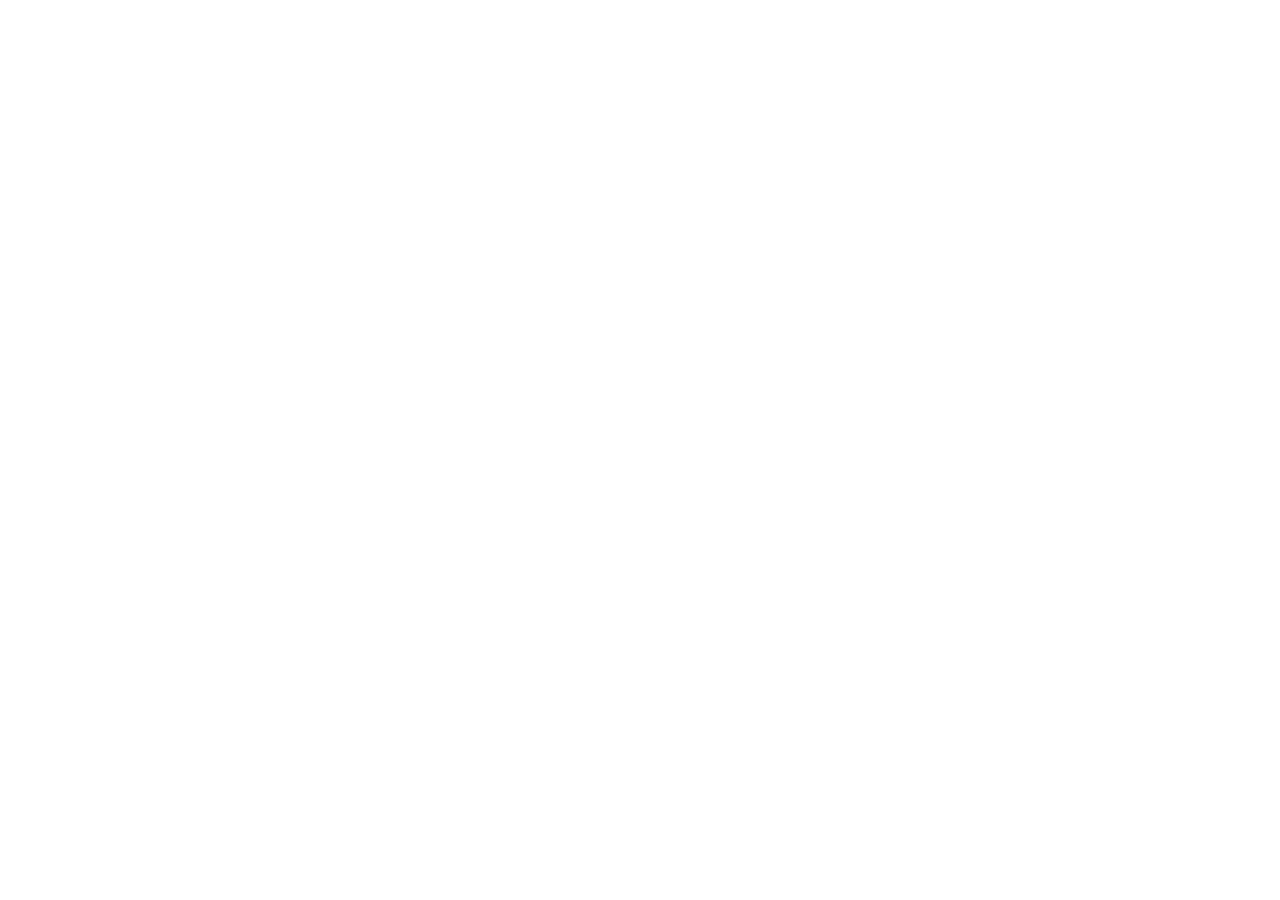
==== Faye-cheikh Ahmadou tidiane-AfriTalent/about.html @ 49d23780 "Init : création du dépôt, arborescence des fichiers et structure HTML de base" ====
<!DOCTYPE html>
<html lang="fr">
<head>
<meta charset="UTF-8">
<meta name="viewport" content="width=device-width, initial-scale=1.0">
<title>AfriTalent — Accueil</title>
<!-- Bootstrap 5 via CDN : feuille de style -->
<link
href="https://cdn.jsdelivr.net/npm/bootstrap@5.3.0/dist/css/bootstrap.min.css"
rel="stylesheet">
<!-- Votre feuille de style personnelle -->
<link rel="stylesheet" href="css/style.css">
</head>
<body>
<!-- Le contenu de la page sera ajoute ici -->
<!-- Bootstrap 5 via CDN : script JavaScript -->
<script
src="https://cdn.jsdelivr.net/npm/bootstrap@5.3.0/dist/js/bootstrap.bundle.min.js"
></script>
<!-- Votre script JavaScript -->
<script src="js/main.js"></script>
</body>
</html>
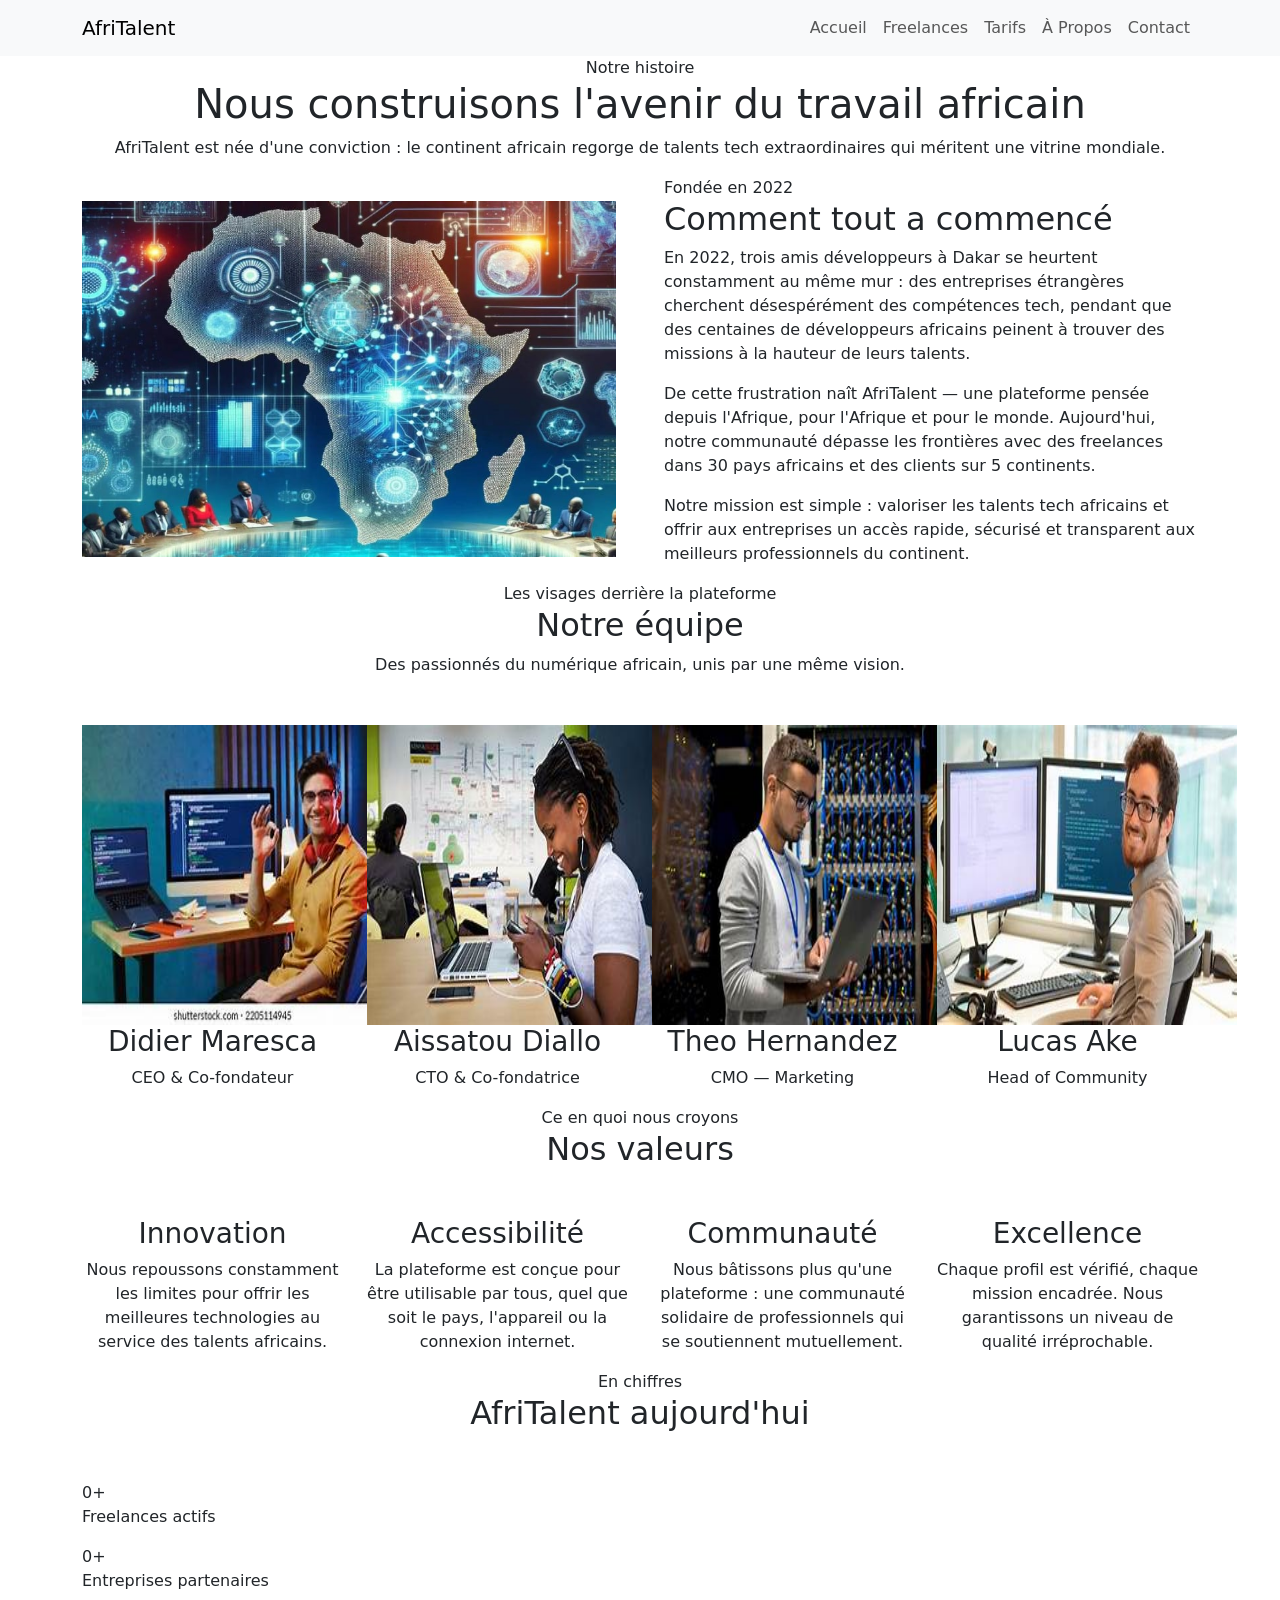
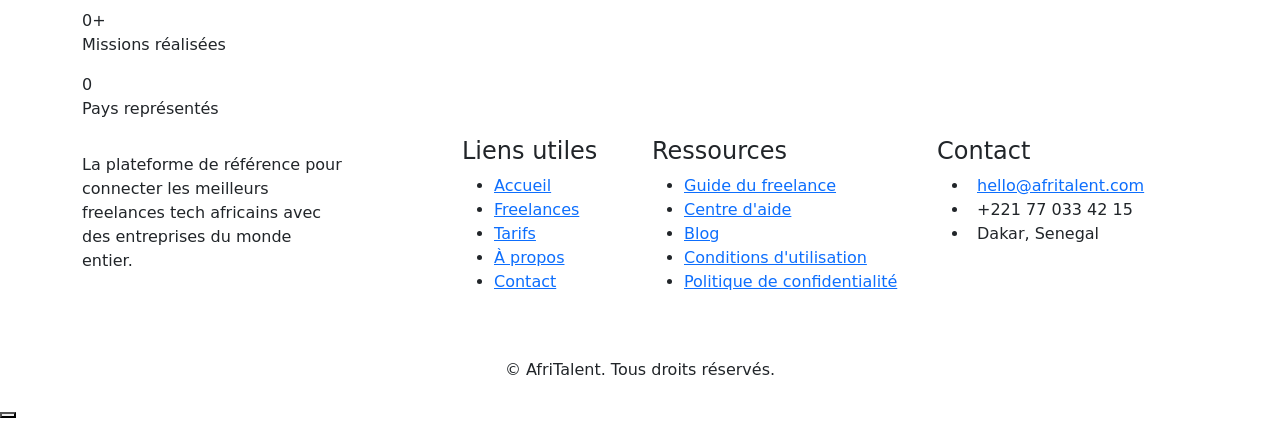
==== commit af159ed0: "HTML : structure complète des 5 pages avec sections et contenu texte" ====
--- a/Faye-cheikh Ahmadou tidiane-AfriTalent/about.html
+++ b/Faye-cheikh Ahmadou tidiane-AfriTalent/about.html
@@ -19,5 +19,250 @@
 ></script>
 <!-- Votre script JavaScript -->
 <script src="js/main.js"></script>
+<header>
+    <nav class="navbar navbar-expand-lg navbar-light bg-light">
+        <div class="container">
+            <a class="navbar-brand" href="index.html">AfriTalent</a>
+            <button class="navbar-toggler" type="button" data-bs-toggle="collapse" data-bs-target="#navbarNav">
+                <span class="navbar-toggler-icon"></span>
+            </button>
+            <div class="collapse navbar-collapse" id="navbarNav">
+                <ul class="navbar-nav ms-auto">
+                    <li class="nav-item"><a class="nav-link" href="index.html">Accueil</a></li>
+                    <li class="nav-item"><a class="nav-link" href="freelances.html">Freelances</a></li>
+                    <li class="nav-item"><a class="nav-link" href="tarifs.html">Tarifs</a></li>
+                    <li class="nav-item"><a class="nav-link" href="about.html">À Propos</a></li>
+                    <li class="nav-item"><a class="nav-link" href="contact.html">Contact</a></li>
+                </ul>
+            </div>
+        </div>
+    </nav>
+</header>
+</body>
+</html> 
+
+
+  
+
+  <main>
+
+    <section class="page-hero fade-section" aria-label="En-tête de la page à propos">
+      <div class="container text-center">
+        <span class="section-tag">Notre histoire</span>
+        <h1 class="page-title">Nous construisons <span class="highlight">l'avenir</span> du travail africain</h1>
+        <p class="page-subtitle">AfriTalent est née d'une conviction : le continent africain regorge de talents tech extraordinaires qui méritent une vitrine mondiale.</p>
+      </div>
+    </section>
+
+    <section class="section-story fade-section" aria-label="Histoire d'AfriTalent">
+      <div class="container">
+        <div class="row align-items-center g-5">
+          <div class="col-lg-6">
+            <img src="images/intelligence-artificielle-en-Afrique.jpg" alt="L'équipe fondatrice AfriTalent réunie à Abidjan" class="img-fluid about-img" />
+          </div>
+          <div class="col-lg-6">
+            <span class="section-tag">Fondée en 2022</span>
+            <h2 class="section-title">Comment tout a commencé</h2>
+            <p>En 2022, trois amis développeurs à Dakar se heurtent constamment au même mur : des entreprises étrangères cherchent désespérément des compétences tech, pendant que des centaines de développeurs africains peinent à trouver des missions à la hauteur de leurs talents.</p>
+            <p class="mt-3">De cette frustration naît AfriTalent — une plateforme pensée depuis l'Afrique, pour l'Afrique et pour le monde. Aujourd'hui, notre communauté dépasse les frontières avec des freelances dans 30 pays africains et des clients sur 5 continents.</p>
+            <p class="mt-3">Notre mission est simple : valoriser les talents tech africains et offrir aux entreprises un accès rapide, sécurisé et transparent aux meilleurs professionnels du continent.</p>
+          </div>
+        </div>
+      </div>
+    </section>
+
+    <section class="section-team fade-section" aria-label="L'équipe AfriTalent">
+      <div class="container">
+        <div class="section-header text-center mb-5">
+          <span class="section-tag">Les visages derrière la plateforme</span>
+          <h2 class="section-title">Notre équipe</h2>
+          <p class="section-subtitle">Des passionnés du numérique africain, unis par une même vision.</p>
+        </div>
+
+        <div class="row g-4 justify-content-center">
+
+          <div class="col-12 col-sm-6 col-lg-3">
+            <article class="team-card text-center">
+              <img src="images/OIP (3).jpg"width="300" height="300" alt="Photo de Didier Maresca, CEO" class="team-avatar" />
+              <h3 class="team-name">Didier Maresca</h3>
+              <p class="team-role">CEO & Co-fondateur</p>
+              <div class="team-socials d-flex justify-content-center gap-2 mt-2">
+                <a href="#" aria-label="LinkedIn de Didier Kouassi"><i class="bi bi-linkedin"></i></a>
+                <a href="#" aria-label="Twitter de Didier Kouassi"><i class="bi bi-twitter-x"></i></a>
+              </div>
+            </article>
+          </div>
+
+          <div class="col-12 col-sm-6 col-lg-3">
+            <article class="team-card text-center">
+              <img src="images/OIP (10).jpg"width="300" height="300" alt="Photo de Aissatou Diallo, CTO" class="team-avatar" />
+              <h3 class="team-name">Aissatou Diallo</h3>
+              <p class="team-role">CTO & Co-fondatrice</p>
+              <div class="team-socials d-flex justify-content-center gap-2 mt-2">
+                <a href="#" aria-label="LinkedIn de Aissatou Diallo"><i class="bi bi-linkedin"></i></a>
+                <a href="#" aria-label="Github de Aissatou Diallo"><i class="bi bi-github"></i></a>
+              </div>
+            </article>
+          </div>
+
+          <div class="col-12 col-sm-6 col-lg-3">
+            <article class="team-card text-center">
+              <img src="images/OIP.jpg"width="300" height="300" alt="Photo de Theo Hernandez, CMO" class="team-avatar" />
+              <h3 class="team-name"> Theo Hernandez</h3>
+              <p class="team-role">CMO — Marketing</p>
+              <div class="team-socials d-flex justify-content-center gap-2 mt-2">
+                <a href="#" aria-label="LinkedIn de Youssef El Amrani"><i class="bi bi-linkedin"></i></a>
+                <a href="#" aria-label="Twitter de Youssef El Amrani"><i class="bi bi-twitter-x"></i></a>
+              </div>
+            </article>
+          </div>
+
+          <div class="col-12 col-sm-6 col-lg-3">
+            <article class="team-card text-center">
+              <img src="images/OIP (9).jpg"width="300" height="300" alt="Photo de Lucas Ake, Head of Community" class="team-avatar" />
+              <h3 class="team-name">Lucas Ake</h3>
+              <p class="team-role">Head of Community</p>
+              <div class="team-socials d-flex justify-content-center gap-2 mt-2">
+                <a href="#" aria-label="LinkedIn de Grace Atieno"><i class="bi bi-linkedin"></i></a>
+                <a href="#" aria-label="Instagram de Grace Atieno"><i class="bi bi-instagram"></i></a>
+              </div>
+            </article>
+          </div>
+
+        </div>
+      </div>
+    </section>
+
+    <section class="section-values fade-section" aria-label="Nos valeurs">
+      <div class="container">
+        <div class="section-header text-center mb-5">
+          <span class="section-tag">Ce en quoi nous croyons</span>
+          <h2 class="section-title">Nos valeurs</h2>
+        </div>
+
+        <div class="row g-4">
+          <div class="col-12 col-md-6 col-lg-3">
+            <article class="value-card text-center">
+              <div class="value-icon"><i class="bi bi-lightbulb"></i></div>
+              <h3 class="value-title">Innovation</h3>
+              <p class="value-desc">Nous repoussons constamment les limites pour offrir les meilleures technologies au service des talents africains.</p>
+            </article>
+          </div>
+          <div class="col-12 col-md-6 col-lg-3">
+            <article class="value-card text-center">
+              <div class="value-icon"><i class="bi bi-universal-access"></i></div>
+              <h3 class="value-title">Accessibilité</h3>
+              <p class="value-desc">La plateforme est conçue pour être utilisable par tous, quel que soit le pays, l'appareil ou la connexion internet.</p>
+            </article>
+          </div>
+          <div class="col-12 col-md-6 col-lg-3">
+            <article class="value-card text-center">
+              <div class="value-icon"><i class="bi bi-people"></i></div>
+              <h3 class="value-title">Communauté</h3>
+              <p class="value-desc">Nous bâtissons plus qu'une plateforme : une communauté solidaire de professionnels qui se soutiennent mutuellement.</p>
+            </article>
+          </div>
+          <div class="col-12 col-md-6 col-lg-3">
+            <article class="value-card text-center">
+              <div class="value-icon"><i class="bi bi-trophy"></i></div>
+              <h3 class="value-title">Excellence</h3>
+              <p class="value-desc">Chaque profil est vérifié, chaque mission encadrée. Nous garantissons un niveau de qualité irréprochable.</p>
+            </article>
+          </div>
+        </div>
+      </div>
+    </section>
+
+    <section class="section-numbers fade-section" aria-label="Chiffres clés AfriTalent">
+      <div class="container">
+        <div class="section-header text-center mb-5">
+          <span class="section-tag">En chiffres</span>
+          <h2 class="section-title">AfriTalent aujourd'hui</h2>
+        </div>
+
+        <div class="bento-grid bento-numbers">
+          <div class="bento-card bento-stat">
+            <i class="bi bi-people-fill bento-stat-icon"></i>
+            <span class="stat-number" data-target="2500">0</span><span class="stat-plus">+</span>
+            <p class="bento-stat-label">Freelances actifs</p>
+          </div>
+          <div class="bento-card bento-stat">
+            <i class="bi bi-building bento-stat-icon"></i>
+            <span class="stat-number" data-target="800">0</span><span class="stat-plus">+</span>
+            <p class="bento-stat-label">Entreprises partenaires</p>
+          </div>
+          <div class="bento-card bento-stat bento-stat-large">
+            <i class="bi bi-check2-circle bento-stat-icon"></i>
+            <span class="stat-number" data-target="12000">0</span><span class="stat-plus">+</span>
+            <p class="bento-stat-label">Missions réalisées</p>
+          </div>
+          <div class="bento-card bento-stat">
+            <i class="bi bi-globe-africa bento-stat-icon"></i>
+            <span class="stat-number" data-target="30">0</span>
+            <p class="bento-stat-label">Pays représentés</p>
+          </div>
+        </div>
+
+      </div>
+    </section>
+
+  </main>
+
+  <footer class="site-footer" aria-label="Pied de page">
+    <div class="container">
+      <div class="row g-4">
+        <div class="col-12 col-md-6 col-lg-3">
+          <div class="footer-brand d-flex align-items-center gap-2 mb-3">
+            
+          </div>
+          <p class="footer-desc">La plateforme de référence pour connecter les meilleurs freelances tech africains avec des entreprises du monde entier.</p>
+          <div class="social-links d-flex gap-3 mt-3">
+            <a href="#" aria-label="Twitter AfriTalent"><i class="bi bi-twitter-x"></i></a>
+            <a href="#" aria-label="LinkedIn AfriTalent"><i class="bi bi-linkedin"></i></a>
+            <a href="#" aria-label="Instagram AfriTalent"><i class="bi bi-instagram"></i></a>
+            <a href="#" aria-label="Facebook AfriTalent"><i class="bi bi-facebook"></i></a>
+          </div>
+        </div>
+        <div class="col-6 col-lg-2 offset-lg-1">
+          <h4 class="footer-heading">Liens utiles</h4>
+          <ul class="footer-links">
+            <li><a href="index.html">Accueil</a></li>
+            <li><a href="freelances.html">Freelances</a></li>
+            <li><a href="tarifs.html">Tarifs</a></li>
+            <li><a href="about.html">À propos</a></li>
+            <li><a href="contact.html">Contact</a></li>
+          </ul>
+        </div>
+        <div class="col-6 col-lg-3">
+          <h4 class="footer-heading">Ressources</h4>
+          <ul class="footer-links">
+            <li><a href="#">Guide du freelance</a></li>
+            <li><a href="#">Centre d'aide</a></li>
+            <li><a href="#">Blog</a></li>
+            <li><a href="#">Conditions d'utilisation</a></li>
+            <li><a href="#">Politique de confidentialité</a></li>
+          </ul>
+        </div>
+        <div class="col-12 col-lg-3">
+          <h4 class="footer-heading">Contact</h4>
+          <ul class="footer-contact">
+            <li><i class="bi bi-envelope me-2"></i><a href="mailto:hello@afritalent.com">hello@afritalent.com</a></li>
+            <li><i class="bi bi-telephone me-2"></i>+221 77 033 42 15</li>
+            <li><i class="bi bi-geo-alt me-2"></i>Dakar, Senegal</li>
+          </ul>
+        </div>
+      </div>
+      <div class="footer-bottom text-center mt-4 pt-4">
+        <p>&copy; <span id="currentYear"></span> AfriTalent. Tous droits réservés.</p>
+      </div>
+    </div>
+  </footer>
+
+  <button id="backToTop" class="btn-back-top" aria-label="Retour en haut de page">
+    <i class="bi bi-arrow-up"></i>
+  </button>
+
+  <script src="https://cdn.jsdelivr.net/npm/bootstrap@5.3.3/dist/js/bootstrap.bundle.min.js"></script>
+  <script src="js/main.js"></script>
 </body>
 </html>
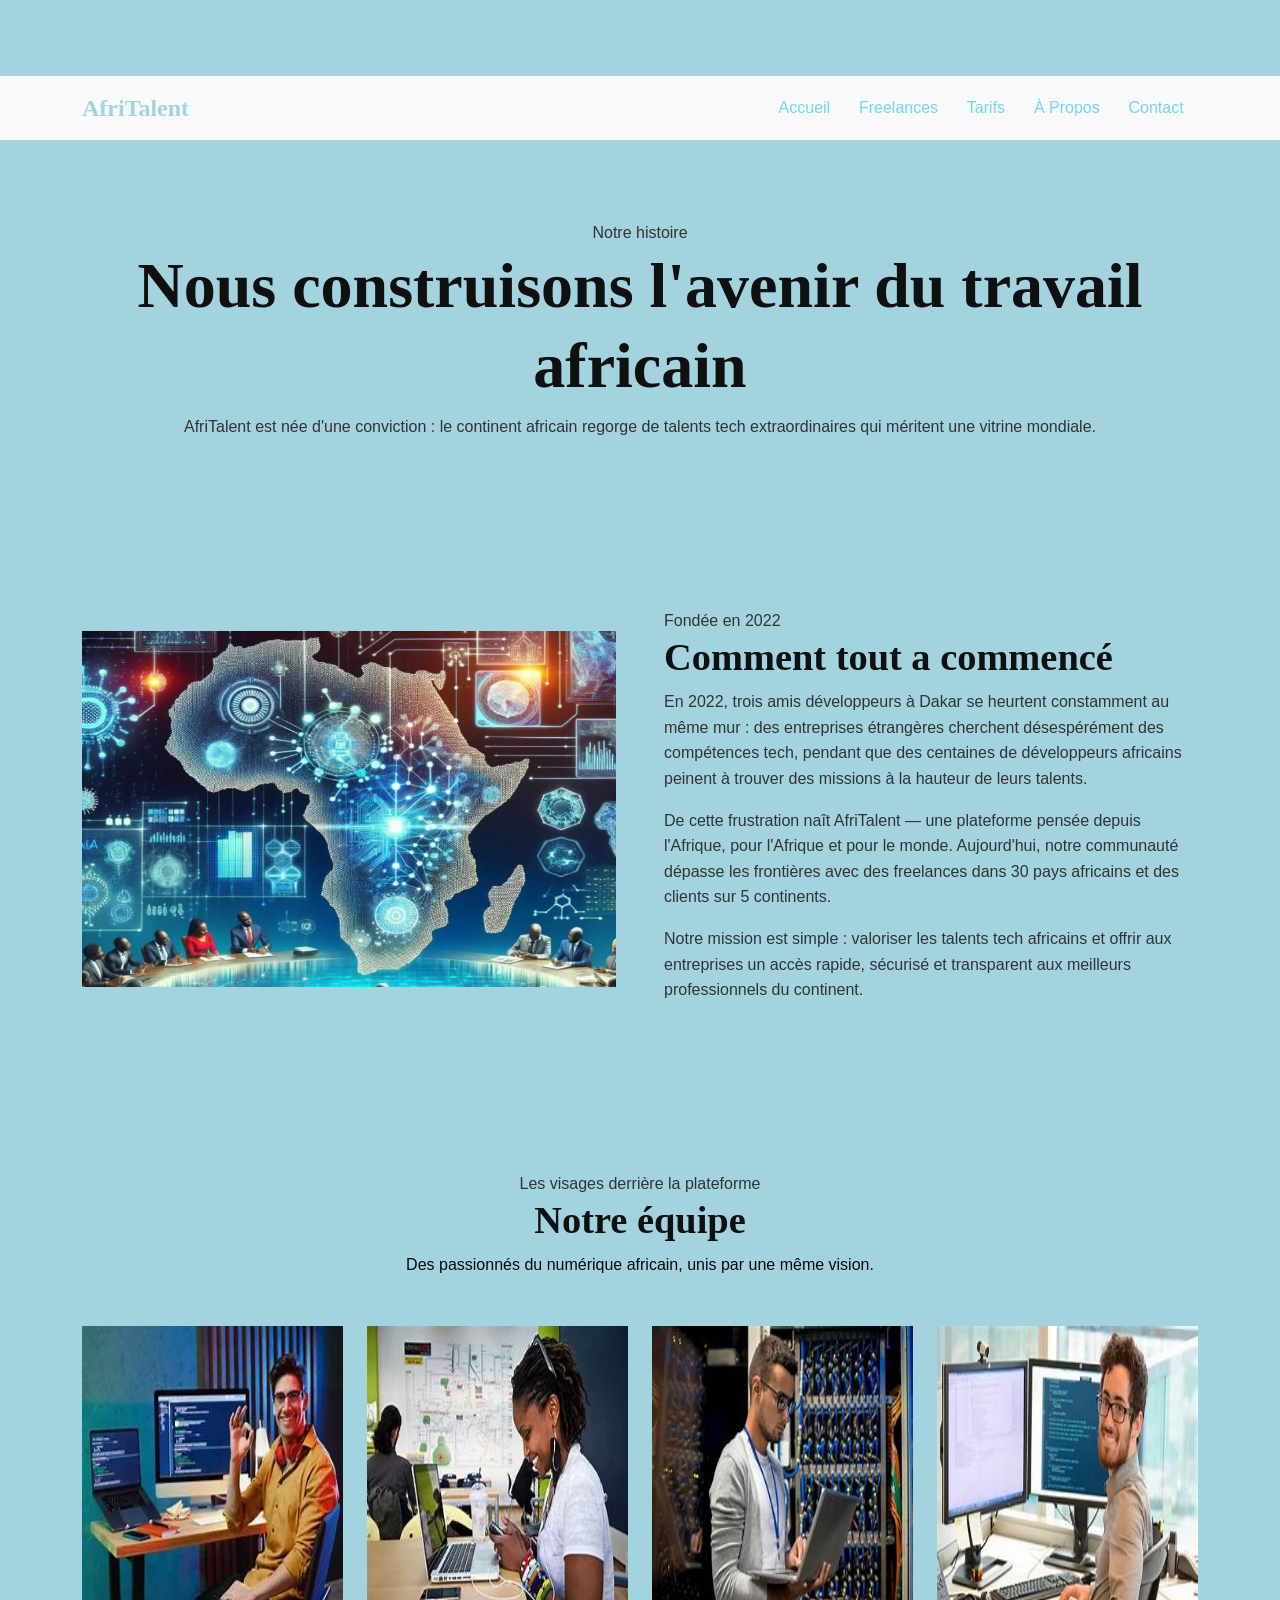
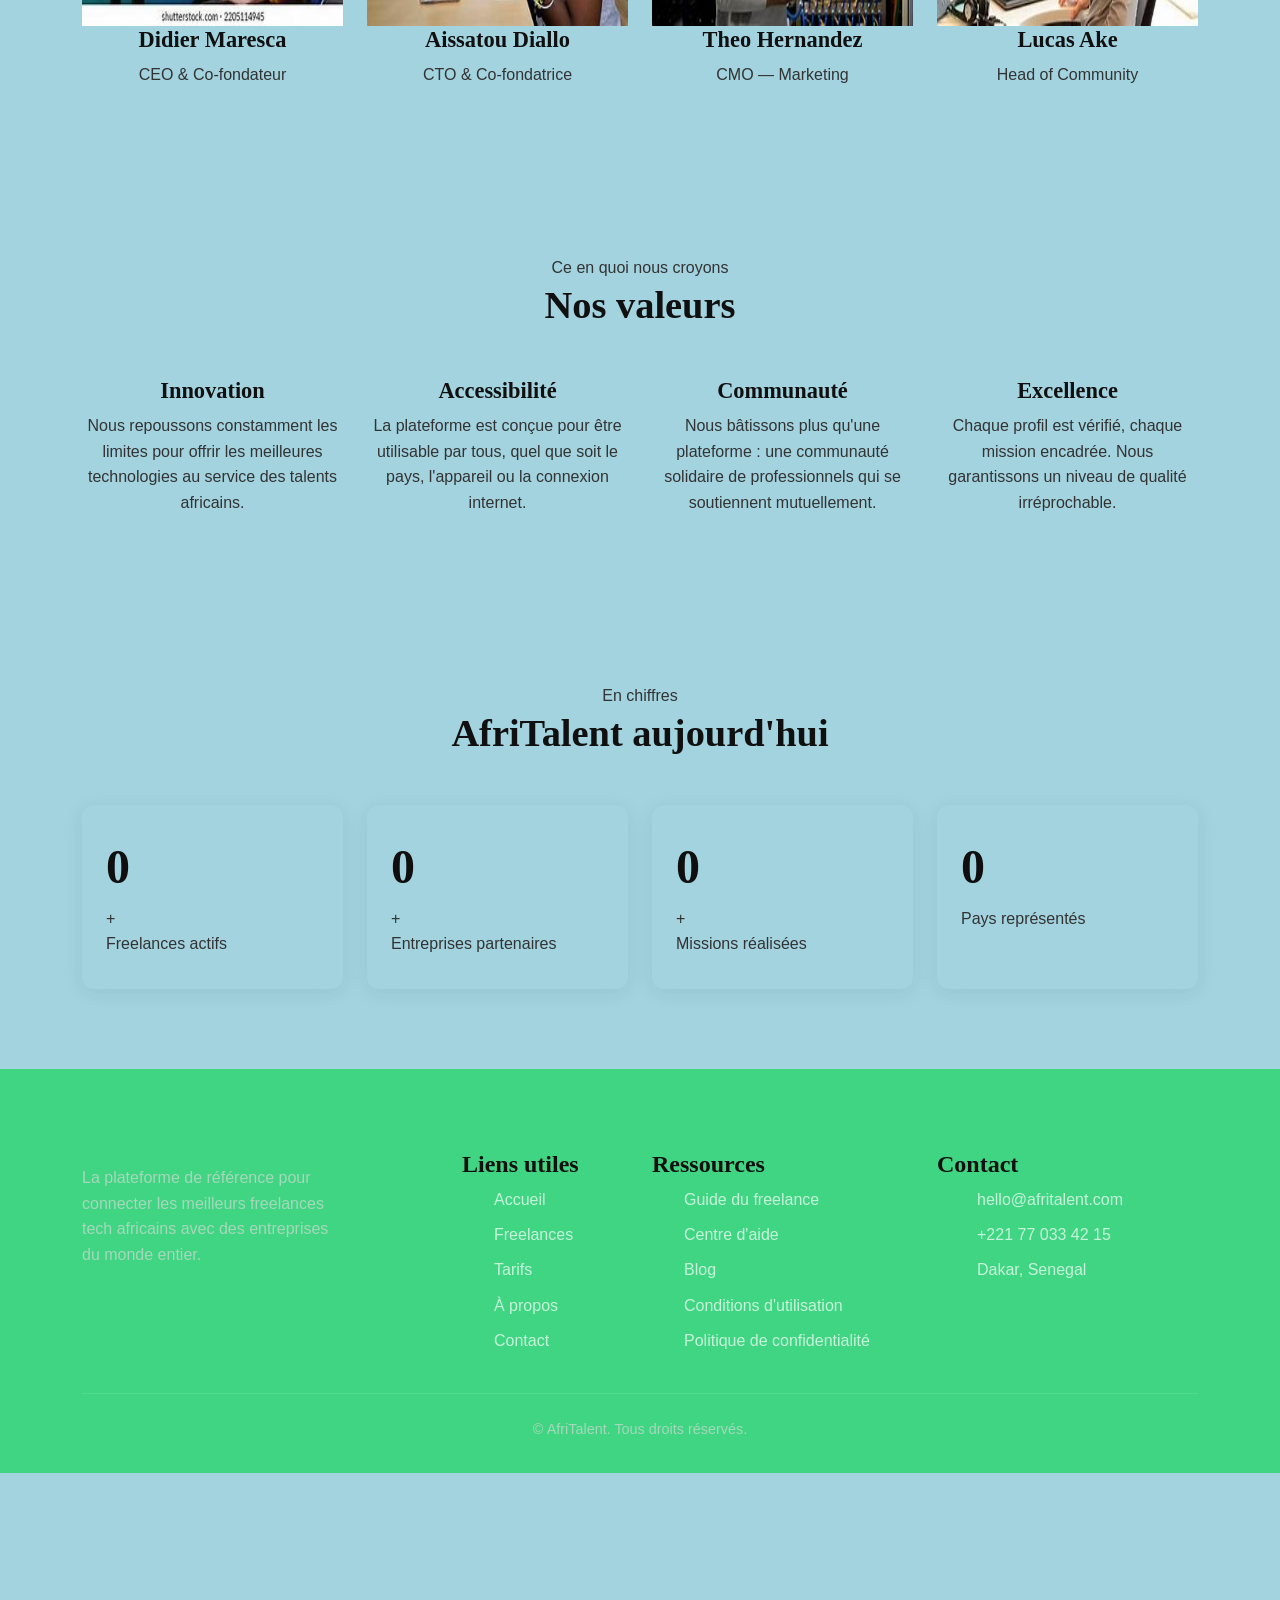
==== commit ca7d28ce: "JS : compteurs animés au scroll et animations fade-in des sections" ====
--- a/Faye-cheikh Ahmadou tidiane-AfriTalent/about.html
+++ b/Faye-cheikh Ahmadou tidiane-AfriTalent/about.html
@@ -264,5 +264,7 @@
 
   <script src="https://cdn.jsdelivr.net/npm/bootstrap@5.3.3/dist/js/bootstrap.bundle.min.js"></script>
   <script src="js/main.js"></script>
+
+  <section id="how-it-works" class="fade-in-section" aria-label="Comment fonctionne AfriTalent"></section>
 </body>
 </html>
--- a/Faye-cheikh Ahmadou tidiane-AfriTalent/css/style.css
+++ b/Faye-cheikh Ahmadou tidiane-AfriTalent/css/style.css
@@ -0,0 +1,737 @@
+
+* {
+  margin: 0;
+  padding: 0;
+  box-sizing: border-box;
+}
+:root {
+
+  --color-primary: #111010;        
+  --color-primary-dark: #16395A;   
+  --color-secondary: #0f0f0f;      
+  --color-dark: #40d583;           
+  --color-light: #4d7bc0;          
+  
+  --color-white: #a2d3df;
+  --color-text: #333333;           
+  --color-text-light: #0a0a0a;     
+
+  
+  --font-heading: 'Playfair Display', serif;   
+  --font-body: 'Inter', sans-serif;            
+
+  
+  --spacing-sm: 0.5rem;
+  --spacing-md: 1.5rem;
+  --spacing-lg: 3rem;
+  --spacing-xl: 5rem;
+
+  
+  --radius: 12px;
+  --transition-speed: 0.3s ease;
+
+ 
+  --shadow-soft: 0 4px 20px rgba(20, 33, 61, 0.08);
+}
+
+
+html {
+  scroll-behavior: smooth; 
+}
+
+img {
+  max-width: 100%;
+  display: block;
+}
+
+
+
+body {
+  font-family: var(--font-body);
+  color: var(--color-text);
+  background-color: var(--color-white);
+  line-height: 1.6;
+  
+  padding-top: 76px;
+}
+
+
+
+
+h1, h2, h3, h4, h5, h6 {
+  font-family: var(--font-heading);
+  color: var(--color-primary);
+  font-weight: 700;
+  line-height: 1.25;
+  margin-bottom: var(--spacing-sm);
+}
+
+h1 {
+  font-size: clamp(2.5rem, 5vw, 4rem); 
+  font-weight: 800;
+}
+
+h2 {
+  font-size: clamp(1.8rem, 3vw, 2.5rem);
+}
+
+h3 {
+  font-size: 1.4rem;
+}
+
+p {
+  color: var(--color-text);
+  margin-bottom: var(--spacing-sm);
+}
+
+a {
+  text-decoration: none;
+  color: var(--color-primary);
+  transition: color var(--transition-speed);
+}
+
+a:hover {
+  color: var(--color-secondary);
+}
+
+
+.section-title {
+  margin-bottom: var(--spacing-sm);
+}
+
+.section-subtitle {
+  color: var(--color-text-light);
+  font-family: var(--font-body);
+  margin-bottom: var(--spacing-lg);
+}
+
+
+
+section {
+  padding: var(--spacing-xl) 0;
+}
+
+
+#how-it-works,
+#categories {
+  background-color: var(--color-light);
+}
+
+
+
+.btn {
+  border-radius: var(--radius);
+  font-family: var(--font-body);
+  font-weight: 600;
+  padding: 0.6rem 1.6rem;
+  transition: all var(--transition-speed);
+}
+
+
+.btn-warning {
+  background-color: var(--color-secondary);
+  border-color: var(--color-secondary);
+  color: var(--color-dark);
+}
+
+.btn-warning:hover {
+  background-color: #070707;
+  border-color: #0d0d0c;
+  color: var(--color-dark);
+  transform: translateY(-2px);
+}
+
+
+.btn-outline-light {
+  border-color: var(--color-white);
+  color: var(--color-white);
+}
+
+.btn-outline-light:hover {
+  background-color: var(--color-white);
+  color: var(--color-primary);
+  transform: translateY(-2px);
+}
+
+.btn-outline-warning {
+  border-color: var(--color-secondary);
+  color: var(--color-secondary);
+}
+
+.btn-outline-warning:hover {
+  background-color: var(--color-secondary);
+  color: var(--color-dark);
+}
+
+
+
+#mainNavbar {
+  background-color: var(--color-primary);
+  padding: 1rem 0;
+  transition: background-color var(--transition-speed), box-shadow var(--transition-speed), padding var(--transition-speed);
+}
+
+
+.navbar-brand {
+  display: flex;
+  align-items: center;
+  gap: 0.6rem;
+  font-family: var(--font-heading);
+  font-size: 1.5rem;
+  font-weight: 800;
+  color: var(--color-white) !important;
+}
+
+.navbar-brand img {
+  border-radius: 50%;
+  object-fit: cover;
+}
+
+
+.nav-link {
+  color: rgba(94, 204, 241, 0.85) !important;
+  font-weight: 500;
+  margin: 0 0.4rem;
+  transition: color var(--transition-speed);
+}
+
+.nav-link:hover,
+.nav-link.active {
+  color: var(--color-secondary) !important;
+}
+
+
+#darkModeToggle {
+  border-color: rgba(255, 255, 255, 0.6);
+  color: var(--color-white);
+  border-radius: 50%;
+  width: 40px;
+  height: 40px;
+  display: flex;
+  align-items: center;
+  justify-content: center;
+  padding: 0;
+}
+
+#darkModeToggle:hover {
+  background-color: var(--color-secondary);
+  border-color: var(--color-secondary);
+  color: var(--color-dark);
+}
+
+
+#mainNavbar.navbar-scrolled {
+  padding: 0.5rem 0;
+  box-shadow: var(--shadow-soft);
+}
+
+#hero {
+  background: linear-gradient(135deg, var(--color-primary) 0%, var(--color-primary-dark) 100%);
+  color: var(--color-white);
+  padding-top: var(--spacing-xl);
+  overflow: hidden;
+}
+
+#hero h1 {
+  color: var(--color-white);
+  margin-bottom: var(--spacing-md);
+}
+
+#hero h2 {
+  color: rgba(255, 255, 255, 0.85);
+  font-family: var(--font-body);
+  font-weight: 400;
+  font-size: 1.25rem;
+  margin-bottom: var(--spacing-lg);
+  max-width: 90%;
+}
+
+.hero-cta {
+  display: flex;
+  flex-wrap: wrap;
+  gap: var(--spacing-sm);
+}
+
+#hero .col-lg-6 img {
+  border-radius: var(--radius);
+  box-shadow: 0 20px 50px rgba(0, 0, 0, 0.35);
+  transition: transform var(--transition-speed);
+}
+
+#hero .col-lg-6 img:hover {
+  transform: rotate(0deg) translateY(0);
+}
+
+.hero-stats {
+  margin-top: var(--spacing-xl);
+  padding-top: var(--spacing-lg);
+  border-top: 1px solid rgba(255, 255, 255, 0.15);
+}
+
+.stat-number {
+  display: block;
+  font-family: var(--font-heading);
+  font-size: clamp(2rem, 4vw, 3rem);
+  font-weight: 800;
+  color: var(--color-secondary);
+}
+
+.hero-stats p {
+  color: rgba(255, 255, 255, 0.75);
+  font-size: 0.95rem;
+  margin-bottom: 0;
+}
+
+   
+.bento-grid {
+  display: grid;
+  grid-template-columns: repeat(4, 1fr);
+  gap: var(--spacing-md);
+}
+
+.bento-card {
+  background-color: var(--color-white);
+  border-radius: var(--radius);
+  padding: var(--spacing-md);
+  box-shadow: var(--shadow-soft);
+  transition: transform var(--transition-speed), box-shadow var(--transition-speed);
+  position: relative;
+}
+
+.bento-card:hover {
+  transform: translateY(-6px);
+  box-shadow: 0 12px 30px rgba(20, 33, 61, 0.15);
+}
+
+.bento-large {
+  grid-column: span 2;
+  background-color: var(--color-primary);
+  color: var(--color-white);
+}
+
+.bento-large h3,
+.bento-large .step-number {
+  color: var(--color-white);
+}
+
+.bento-large p {
+  color: rgba(255, 255, 255, 0.8);
+}
+
+.bento-wide {
+  grid-column: span 2;
+}
+
+.step-number {
+  display: inline-block;
+  font-family: var(--font-heading);
+  font-size: 2.2rem;
+  font-weight: 800;
+  color: var(--color-secondary);
+  opacity: 0.6;
+  margin-bottom: var(--spacing-sm);
+}
+
+.bento-icon {
+  font-size: 1.8rem;
+  color: var(--color-secondary);
+  display: block;
+  margin-bottom: var(--spacing-sm);
+}
+
+.category-card {
+  background-color: var(--color-white);
+  border: 1px solid rgba(31, 78, 121, 0.08);
+  border-radius: var(--radius);
+  padding: var(--spacing-lg) var(--spacing-md);
+  text-align: center;
+  height: 100%;
+  transition: transform var(--transition-speed),
+              box-shadow var(--transition-speed),
+              background-color var(--transition-speed),
+              border-color var(--transition-speed);
+}
+
+.category-icon {
+  font-size: 2.5rem;
+  color: var(--color-primary);
+  margin-bottom: var(--spacing-sm);
+  display: inline-block;
+  transition: color var(--transition-speed), transform var(--transition-speed);
+}
+
+.category-card p {
+  color: var(--color-text-light);
+  margin-bottom: 0;
+  font-weight: 500;
+}
+
+.category-card:hover {
+  transform: translateY(-8px) scale(1.02);
+  box-shadow: 0 15px 35px rgba(20, 33, 61, 0.12);
+  background-color: var(--color-primary);
+  border-color: var(--color-primary);
+}
+
+.category-card:hover .category-icon {
+  color: var(--color-secondary);
+  transform: scale(1.15);
+}
+
+.category-card:hover h3,
+.category-card:hover p {
+  color: var(--color-white);
+}
+
+#testimonials {
+  background-color: var(--color-light);
+}
+
+.testimonial-card {
+  max-width: 650px;
+  margin: 0 auto;
+  padding: var(--spacing-lg);
+  background-color: var(--color-white);
+  border-radius: var(--radius);
+  box-shadow: var(--shadow-soft);
+}
+
+.testimonial-avatar {
+  width: 80px;
+  height: 80px;
+  border-radius: 50%;
+  object-fit: cover;
+  margin: 0 auto var(--spacing-sm);
+  border: 3px solid var(--color-secondary);
+}
+
+.testimonial-text {
+  font-style: italic;
+  color: var(--color-text);
+  margin-bottom: var(--spacing-sm);
+  font-size: 1.05rem;
+}
+
+.testimonial-card strong {
+  display: block;
+  color: var(--color-primary);
+  font-family: var(--font-heading);
+}
+
+.testimonial-card span {
+  display: block;
+  color: var(--color-text-light);
+  font-size: 0.9rem;
+  margin-bottom: var(--spacing-sm);
+}
+
+.stars {
+  color: var(--color-secondary);
+  font-size: 1.1rem;
+}
+
+.carousel-control-prev-icon,
+.carousel-control-next-icon {
+  background-color: var(--color-primary);
+  border-radius: 50%;
+  padding: 1.2rem;
+  background-size: 50%;
+}
+
+.carousel-indicators [data-bs-target] {
+  background-color: var(--color-primary);
+}
+
+#cta-banner {
+  background: linear-gradient(135deg, var(--color-secondary) 0%, #FFD75E 100%);
+  text-align: center;
+}
+
+#cta-banner h2 {
+  color: var(--color-dark);
+}
+
+#cta-banner p {
+  color: var(--color-dark);
+  margin-bottom: var(--spacing-md);
+  font-size: 1.1rem;
+}
+
+#cta-banner .btn-warning {
+  background-color: var(--color-dark);
+  border-color: var(--color-dark);
+  color: var(--color-white);
+}
+
+#cta-banner .btn-warning:hover {
+  background-color: var(--color-primary);
+  border-color: var(--color-primary);
+}
+
+footer {
+  background-color: var(--color-dark);
+  color: var(--color-light);
+  padding: var(--spacing-xl) 0 var(--spacing-md);
+}
+
+footer h5 {
+  color: var(--color-white);
+  font-family: var(--font-heading);
+  margin-bottom: var(--spacing-md);
+}
+
+footer p {
+  color: rgba(209, 216, 211, 0.7);
+}
+
+.footer-links,
+.footer-contact {
+  list-style: none;
+}
+
+.footer-links li,
+.footer-contact li {
+  margin-bottom: 0.6rem;
+  color: rgba(255, 255, 255, 0.7);
+}
+
+.footer-links a,
+.footer-contact a {
+  color: rgba(255, 255, 255, 0.7);
+}
+
+.footer-links a:hover {
+  color: var(--color-secondary);
+}
+
+.footer-contact i {
+  color: var(--color-secondary);
+  margin-right: 0.5rem;
+}
+
+
+.social-icons a {
+  display: inline-flex;
+  align-items: center;
+  justify-content: center;
+  width: 38px;
+  height: 38px;
+  border-radius: 50%;
+  background-color: rgba(48, 167, 207, 0.08);
+  color: var(--color-white);
+  margin-right: 0.6rem;
+  font-size: 1.1rem;
+  transition: background-color var(--transition-speed), color var(--transition-speed);
+}
+
+.social-icons a:hover {
+  background-color: var(--color-secondary);
+  color: var(--color-dark);
+}
+
+
+.footer-bottom {
+  border-top: 1px solid rgba(255, 255, 255, 0.1);
+  margin-top: var(--spacing-lg);
+  padding-top: var(--spacing-md);
+  font-size: 0.9rem;
+  color: rgba(255, 255, 255, 0.6);
+}
+
+@media (max-width: 991px) {
+
+  .bento-grid {
+    grid-template-columns: repeat(2, 1fr);
+  }
+
+  .bento-large,
+  .bento-wide {
+    grid-column: span 2;
+  }
+
+  #hero .col-lg-6 img {
+    transform: rotate(0deg) translateY(0);
+    margin-top: var(--spacing-lg);
+  }
+
+  #hero h2 {
+    max-width: 100%;
+  }
+
+  .navbar-collapse {
+    background-color: var(--color-primary);
+    padding: var(--spacing-md);
+    border-radius: var(--radius);
+    margin-top: var(--spacing-sm);
+  }
+
+  .nav-link {
+    padding: 0.5rem 0;
+  }
+
+  
+  #darkModeToggle {
+    margin: var(--spacing-sm) auto;
+  }
+
+  .navbar-collapse .btn-warning {
+    width: 100%;
+    margin-top: var(--spacing-sm);
+  }
+}
+
+@media (max-width: 767px) {
+
+  section {
+    padding: var(--spacing-lg) 0;
+  }
+
+  .bento-grid {
+    grid-template-columns: 1fr;
+  }
+
+  .bento-large,
+  .bento-wide {
+    grid-column: span 1;
+  }
+
+  .hero-stats {
+    text-align: center;
+  }
+
+  .hero-stats .col-md-4 {
+    margin-bottom: var(--spacing-md);
+  }
+
+  
+  .hero-cta {
+    flex-direction: column;
+  }
+
+  .hero-cta .btn {
+    width: 100%;
+    text-align: center;
+  }
+
+  
+  .testimonial-card {
+    padding: var(--spacing-md);
+  }
+
+  .testimonial-text {
+    font-size: 0.95rem;
+  }
+
+  footer .col-lg-3 {
+    text-align: center;
+    margin-bottom: var(--spacing-md);
+  }
+
+  .social-icons {
+    display: flex;
+    justify-content: center;
+  }
+}
+
+@media (max-width: 375px) {
+
+  h1 {
+    font-size: 2rem;
+  }
+
+  h2 {
+    font-size: 1.4rem;
+  }
+
+  .bento-card,
+  .category-card {
+    padding: var(--spacing-md) var(--spacing-sm);
+  }
+
+  .testimonial-avatar {
+    width: 60px;
+    height: 60px;
+  }
+}
+
+body.dark-mode {
+  background-color: var(--color-dark);
+  color: #E4E6EB;
+}
+
+body.dark-mode #how-it-works,
+body.dark-mode #categories,
+body.dark-mode #testimonials {
+  background-color: #1B2C4D;
+}
+
+body.dark-mode .bento-card,
+body.dark-mode .category-card,
+body.dark-mode .testimonial-card {
+  background-color: #22345A;
+  color: #E4E6EB;
+}
+
+body.dark-mode .category-card p,
+body.dark-mode .testimonial-text,
+body.dark-mode .section-subtitle {
+  color: #B0B8C9;
+}
+
+body.dark-mode h1,
+body.dark-mode h2,
+body.dark-mode h3 {
+  color: #E4E6EB;
+}
+
+body.dark-mode #darkModeToggle {
+  background-color: var(--color-secondary);
+  color: var(--color-dark);
+  border-color: var(--color-secondary);
+}
+
+#backToTop {
+  position: fixed;
+  bottom: 30px;
+  right: 30px;
+  width: 48px;
+  height: 48px;
+  border-radius: 50%;
+  background-color: var(--color-primary);
+  color: var(--color-white);
+  border: none;
+  font-size: 1.5rem;
+  display: flex;
+  align-items: center;
+  justify-content: center;
+  cursor: pointer;
+  box-shadow: var(--shadow-soft);
+  opacity: 0;
+  visibility: hidden;
+  transform: translateY(20px);
+  transition: opacity var(--transition-speed), transform var(--transition-speed), background-color var(--transition-speed);
+  z-index: 999;
+}
+
+#backToTop.visible {
+  opacity: 1;
+  visibility: visible;
+  transform: translateY(0);
+}
+
+#backToTop:hover {
+  background-color: var(--color-secondary);
+  color: var(--color-dark);
+}
+
+
+.fade-in-section {
+  opacity: 0;
+  transform: translateY(40px);
+  transition: opacity 0.8s ease, transform 0.8s ease;
+}
+
+.fade-in-section.is-visible {
+  opacity: 1;
+  transform: translateY(0);
+}
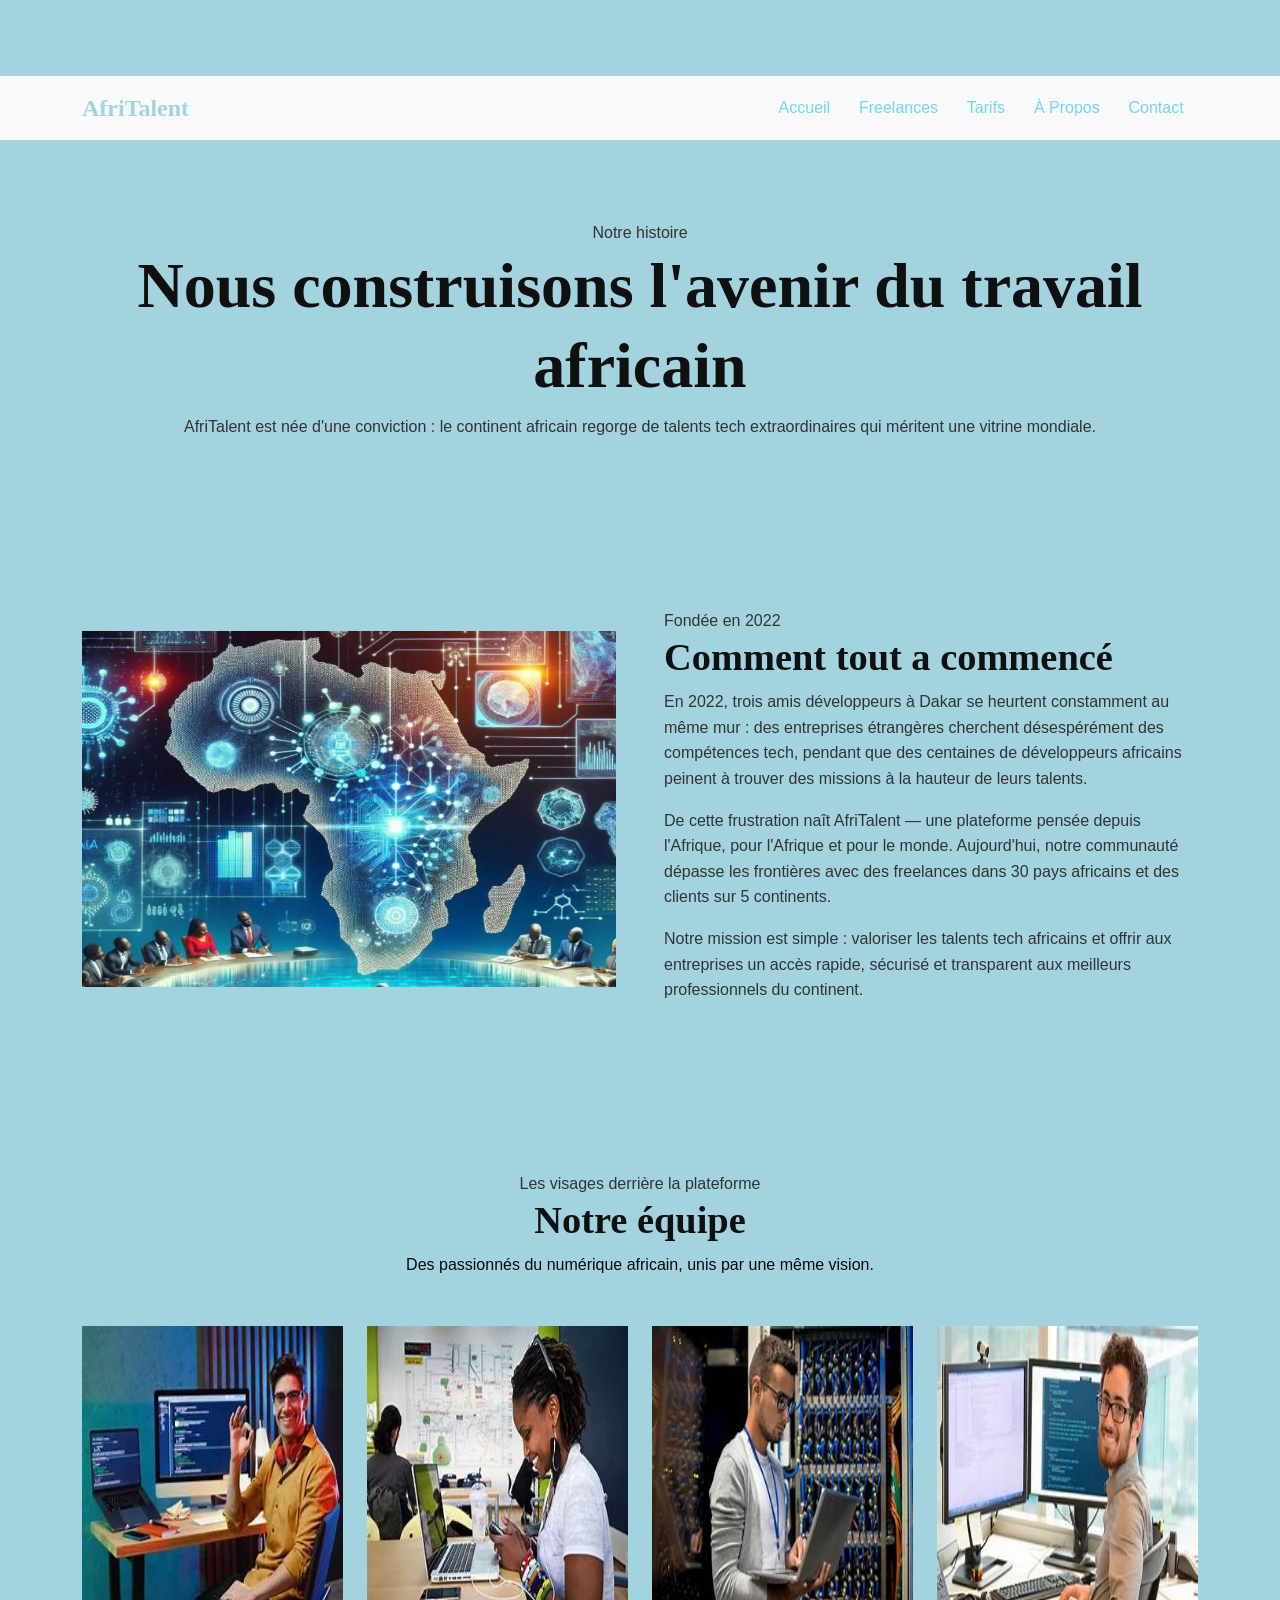
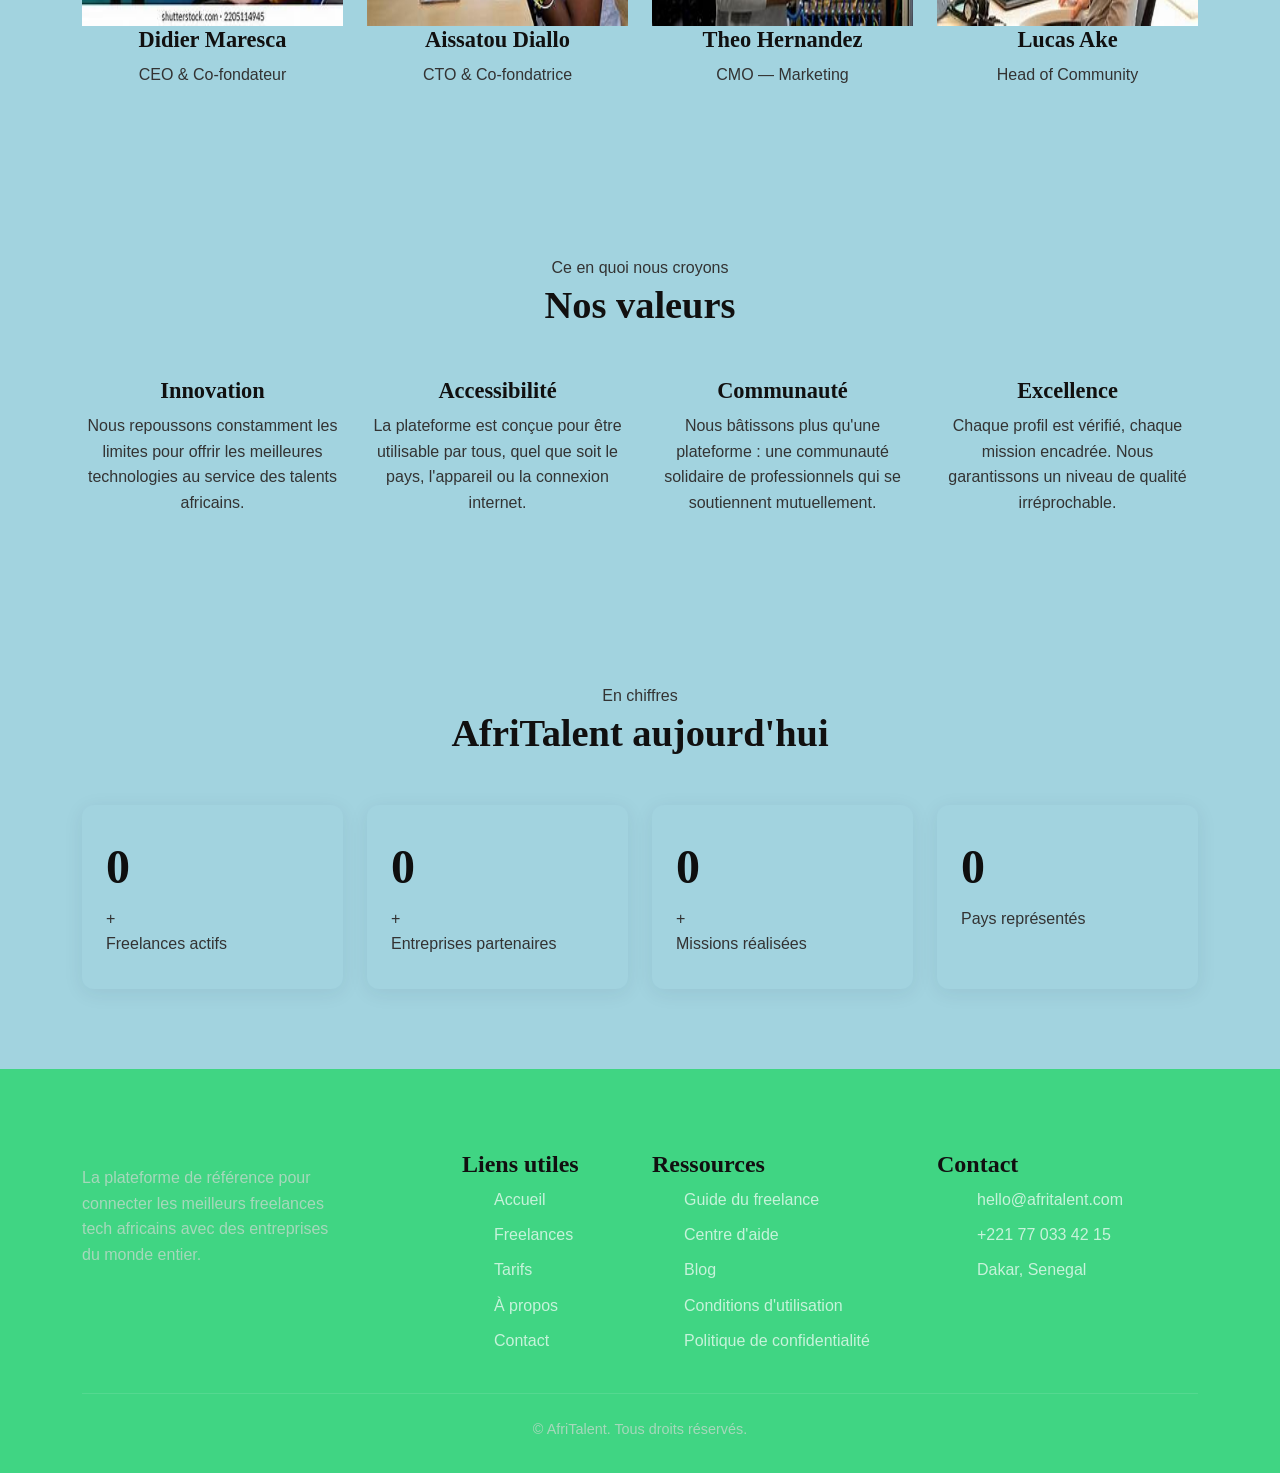
==== commit 62f83905: "JS : filtrage dynamique des freelances et validation du formulaire de contact" ====
--- a/Faye-cheikh Ahmadou tidiane-AfriTalent/about.html
+++ b/Faye-cheikh Ahmadou tidiane-AfriTalent/about.html
@@ -265,6 +265,6 @@
   <script src="https://cdn.jsdelivr.net/npm/bootstrap@5.3.3/dist/js/bootstrap.bundle.min.js"></script>
   <script src="js/main.js"></script>
 
-  <section id="how-it-works" class="fade-in-section" aria-label="Comment fonctionne AfriTalent"></section>
+  
 </body>
 </html>
--- a/Faye-cheikh Ahmadou tidiane-AfriTalent/css/style.css
+++ b/Faye-cheikh Ahmadou tidiane-AfriTalent/css/style.css
@@ -51,7 +51,7 @@
   color: var(--color-text);
   background-color: var(--color-white);
   line-height: 1.6;
-  
+ 
   padding-top: 76px;
 }
 
@@ -734,4 +734,89 @@
 .fade-in-section.is-visible {
   opacity: 1;
   transform: translateY(0);
-}+}
+
+/* ======================================================
+   COMMIT 8 — FREELANCES & FORMULAIRE DE CONTACT
+   ====================================================== */
+
+/* --- Filtres freelances --- */
+.filter-btn {
+  border-radius: 50px;
+  font-weight: 600;
+  padding: 0.5rem 1.4rem;
+  border: 2px solid var(--color-primary);
+  color: var(--color-primary);
+  background-color: white;
+  transition: all var(--transition-speed);
+  cursor: pointer;
+}
+
+.filter-btn:hover,
+.filter-btn.active {
+  background-color: var(--color-primary);
+  color: var(--color-white);
+}
+
+.freelance-card {
+  border-radius: var(--radius);
+  box-shadow: var(--shadow-soft);
+  transition: transform var(--transition-speed), box-shadow var(--transition-speed);
+  height: 100%;
+}
+
+.freelance-card:hover {
+  transform: translateY(-6px);
+  box-shadow: 0 12px 30px rgba(20, 33, 61, 0.15);
+}
+
+.freelance-card img {
+  width: 80px;
+  height: 80px;
+  border-radius: 50%;
+  object-fit: cover;
+  border: 3px solid var(--color-secondary);
+  margin: 0 auto var(--spacing-sm);
+}
+
+/* --- Formulaire de contact --- */
+.form-control {
+  border-radius: var(--radius);
+  border: 2px solid #dee2e6;
+  padding: 0.75rem 1rem;
+  font-family: var(--font-body);
+  transition: border-color var(--transition-speed);
+}
+
+.form-control:focus {
+  border-color: var(--color-primary);
+  box-shadow: 0 0 0 0.2rem rgba(31, 78, 121, 0.15);
+}
+
+/* Bordure verte si champ valide */
+.form-control.is-valid {
+  border-color: #28a745;
+}
+
+/* Bordure rouge si champ invalide */
+.form-control.is-invalid {
+  border-color: #dc3545;
+}
+
+/* Message d'erreur sous chaque champ */
+.error-message {
+  color: #dc3545;
+  font-size: 0.85rem;
+  margin-top: 0.3rem;
+  display: none;
+}
+
+.error-message.visible {
+  display: block;
+}
+
+/* Message de succès après soumission */
+#successMessage {
+  display: none;
+  background-color: #d4edda
+
